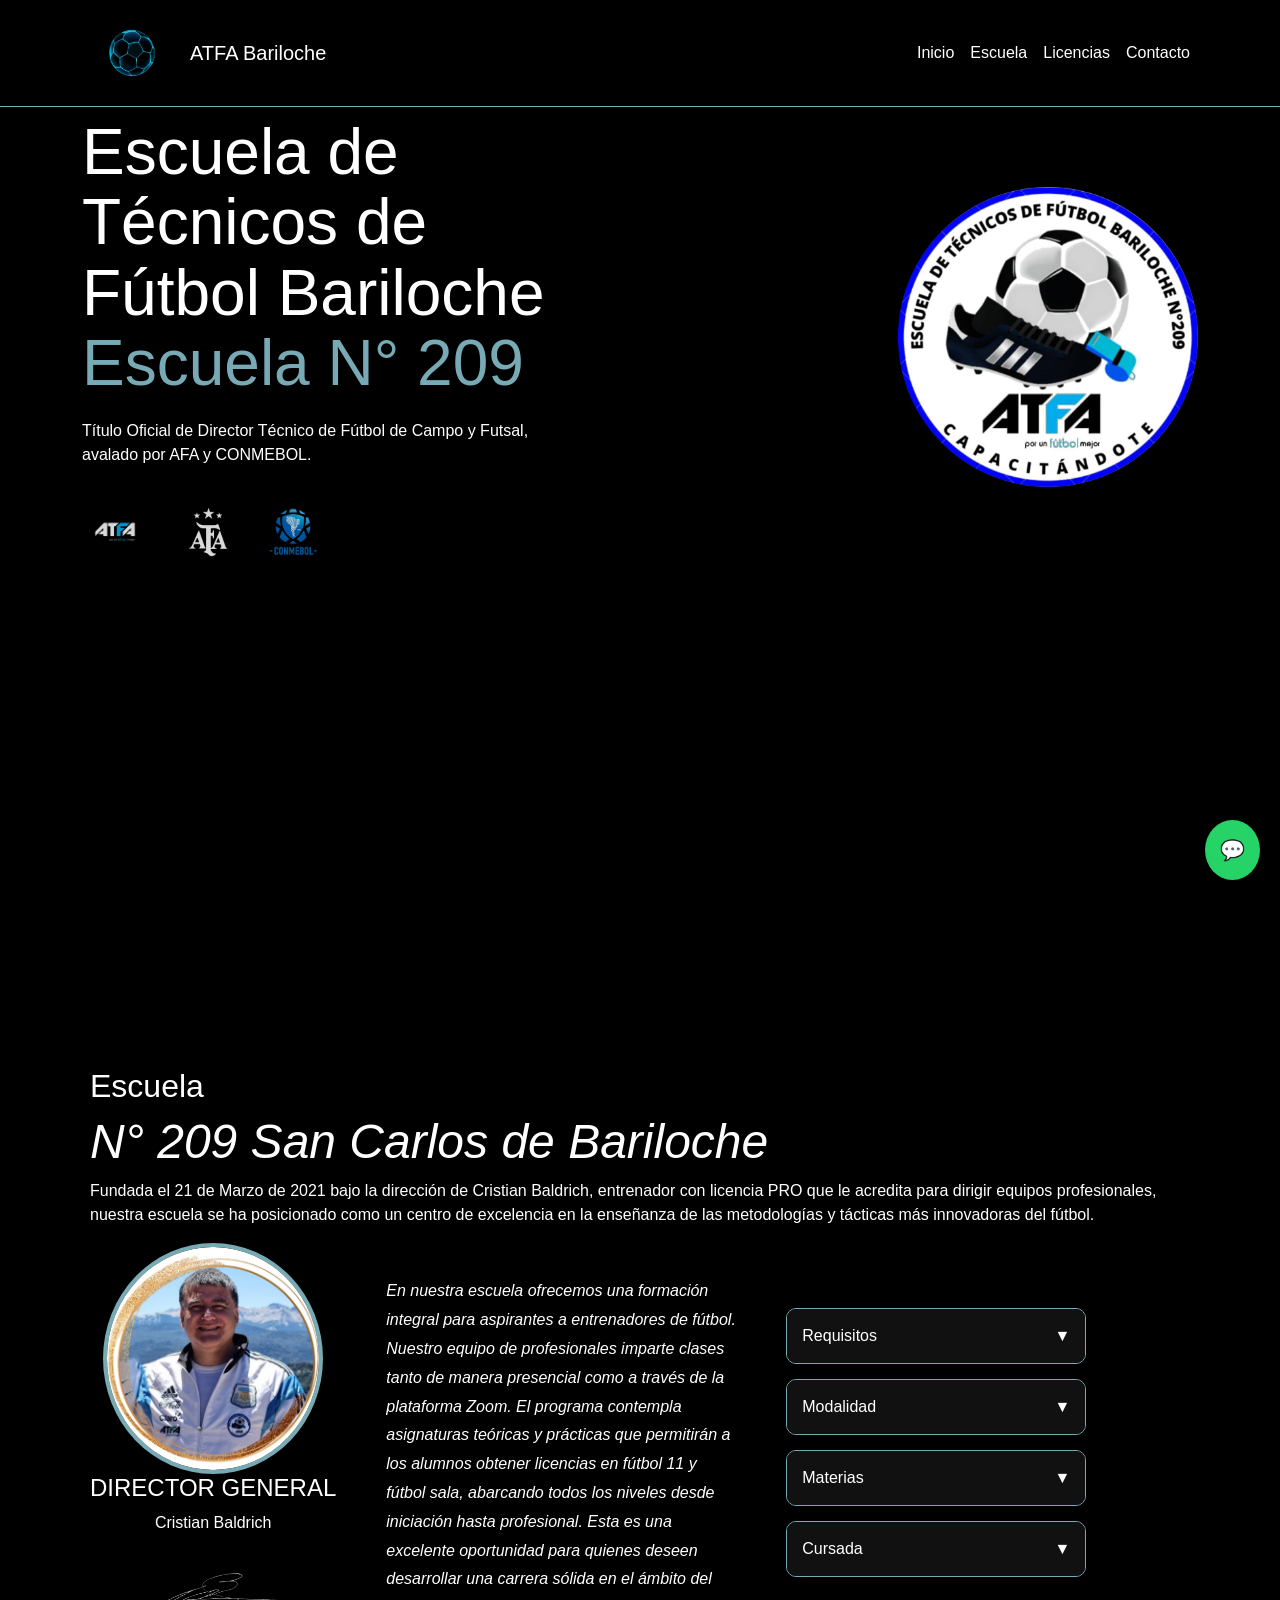
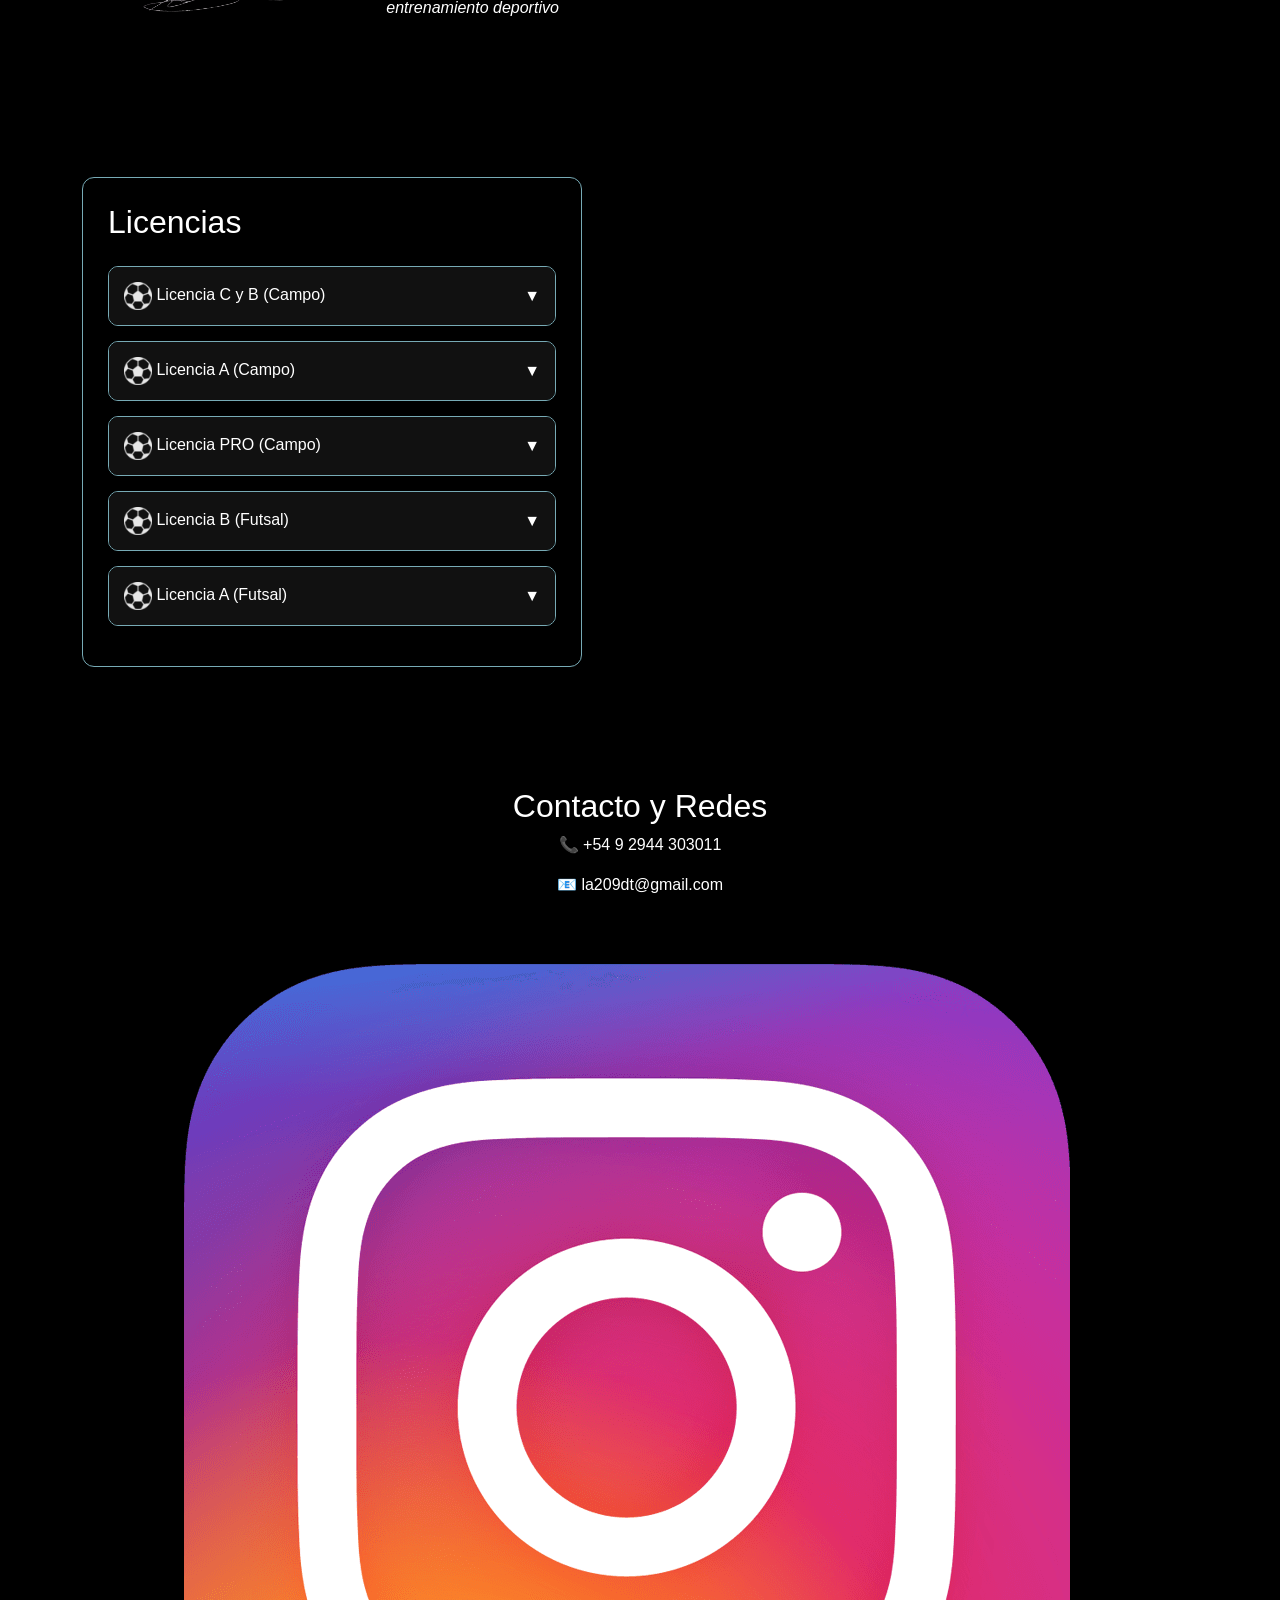
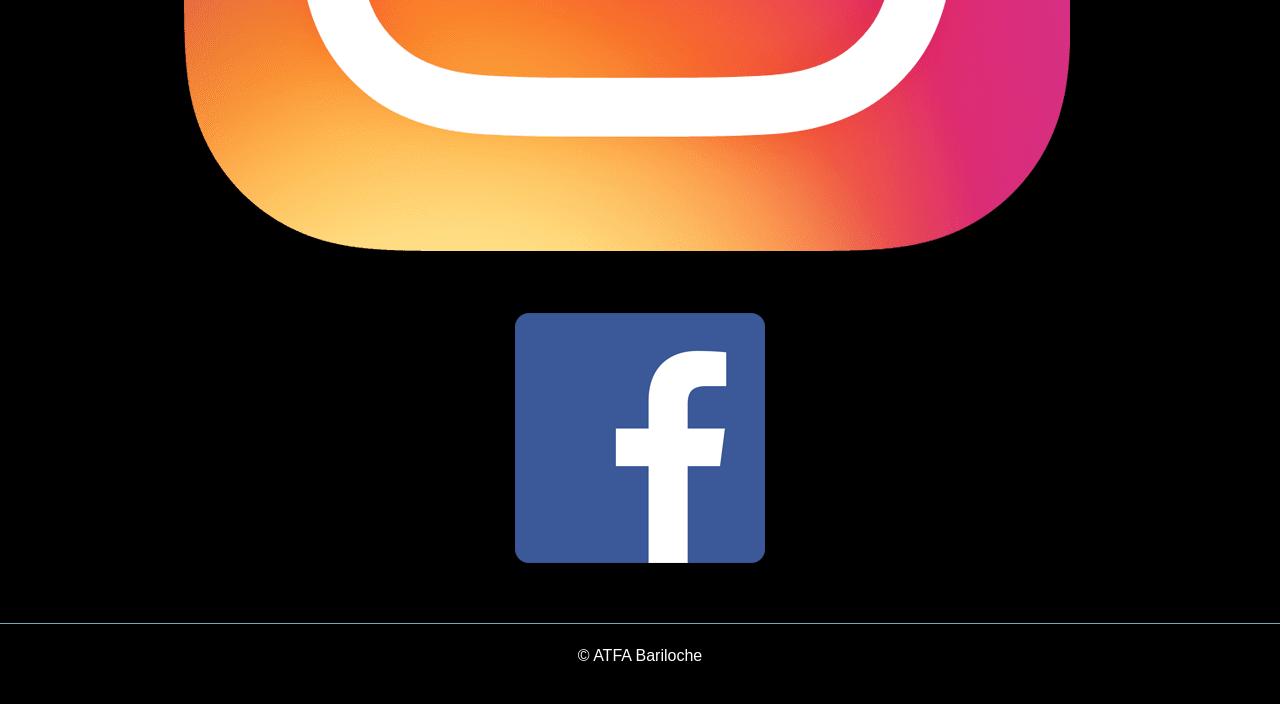
==== index.html @ 59840156 "Update index.html" ====
<!DOCTYPE html>
<html lang="es">
<head>
<meta charset="UTF-8">
<meta name="viewport" content="width=device-width, initial-scale=1.0">
<title>ATFA Bariloche</title>

<link href="assets/css/bootstrap.min.css" rel="stylesheet">

<style>
:root { --primary:#77AAB5; }

html { scroll-behavior:smooth; }

body {
  font-family:'Segoe UI',sans-serif;
  background:#000;
  color:#fff;
}

/* NAVBAR */
.navbar {
  position: sticky; /* clave */
  top: 0;
  z-index: 1000;

  background: rgba(0,0,0,0.7);
  backdrop-filter: blur(10px);

  border-bottom:1px solid var(--primary);
}
.navbar a { color:#fff !important; }

.logo { height:80px; }

/* HERO */
.hero-pro {
  min-height:100vh;
  display:flex;
  align-items:flex-start; /* 👈 clave */
  padding-top:10px; /* ajustable */
}

.hero-grid {
  display:flex;
  align-items:center;
  justify-content:space-between;
  gap:40px;
  flex-wrap:wrap;
}

.hero-texto h1 {
  font-size:4rem;
  line-height:1.1;
}

.hero-texto span { color:var(--primary); }

.descripcion { margin-top:20px; max-width:500px; }

/* LOGOS */
.logos {
  margin-top:40px;
  display:flex;
  gap:40px;
  flex-wrap:wrap;
}

.logos img {
  height:50px;
  opacity:0.85;
  transition:0.3s;
}

.logos img:hover {
  transform:scale(1.1);
  opacity:1;
}

/* PELOTA */
.pelota {
  width:300px;
  animation:flotar 4s ease-in-out infinite;
}

@keyframes flotar {
  0%,100%{transform:translateY(0);}
  50%{transform:translateY(-15px);}
}

/* SECCIONES */
.section { padding:60px 20px; }

/* ESCUELA */
.subtitulo {
  font-size:3rem;
  font-style:italic;
}

.contenido {
  display:flex;
  gap:50px;
  flex-wrap:wrap;
  align-items:center;
}

.foto {
  width:220px;
  border-radius:50%;
  border:4px solid var(--primary);
}

.firma { width:150px; }

.lado-der {
  max-width:350px;
  font-style:italic;
  line-height:1.8;
}
 .faq-lateral {
    min-width: 280px;
    max-width: 300px;
  }

/* LICENCIAS */
.card {
  background:#111;
  border:1px solid var(--primary);
  border-radius:15px;
  padding:20px;
  text-align:center;
  transition:0.3s;
}

.card:hover {
  transform:translateY(-10px);
}

/* FAQ PRO */
.faq-item {
  border:1px solid var(--primary);
  border-radius:10px;
  margin-bottom:15px;
  overflow:hidden;
}

.faq-question {
  padding:15px;
  cursor:pointer;
  display:flex;
  justify-content:space-between;
  align-items:center;
  background:#111;
}

.faq-question:hover { background:#1a1a1a; }

.faq-answer {
  max-height:0;
  overflow:hidden;
  transition:0.4s;
  background:#000;
  padding:0 15px;
}

.faq-item.active .faq-answer {
  max-height:1000px;
  padding:15px;
}

.faq-icon {
  transition:0.3s;
}

.faq-item.active .faq-icon {
  transform:rotate(180deg);
}

/* FOOTER */
footer {
  border-top:1px solid var(--primary);
  text-align:center;
  padding:20px;
}

/* WHATSAPP */
.whatsapp {
  position:fixed;
  bottom:20px;
  right:20px;
  background:#25D366;
  color:#fff;
  padding:15px;
  border-radius:50%;
  text-decoration:none;
  font-size:20px;
}

/* MOBILE */
@media (max-width:768px) {

.hero-texto h1 { font-size:2.5rem; }

.hero-grid {
  flex-direction:column;
  text-align:center;
}

.pelota { width:200px; }

.logos { justify-content:center; }

.subtitulo { font-size:2rem; }

.contenido {
  flex-direction:column;
  text-align:center;
}

.logo { height:60px; }

}
<style>
  /* TODO tu CSS que ya tenés */

  /* PEGÁ ESTO ABAJO DE TODO 👇 */
/* TARJETAS */
.licencia-card {
  background: #111;
  border: 1px solid #77AAB5;
  border-radius: 12px;
  padding: 15px;
  transition: 0.3s;
  height: 100%;
}

/* CONTENIDO */
.licencia-item {
  display: flex;
  align-items: center;
  gap: 12px;
}

/* ICONO MÁS CHICO */
.licencia-icon {
  width: 28px;
  height: 28px;
  filter: brightness(0) invert(1);
  opacity: 0.9;
  transition: 0.3s;
}

/* TEXTO */
.licencia-item span {
  font-size: 15px;
  font-weight: 500;
}

/* HOVER SUAVE */
.licencia-card:hover {
  transform: translateY(-5px);
  box-shadow: 0 0 12px rgba(119,170,181,0.3);
}

.licencia-card:hover .licencia-icon {
  transform: scale(1.1);
}
/* ===== FONDO DIFUSO ===== */
.section-bg {
  position: relative;
  overflow: hidden;
}

.section-bg::before {
  content: "";
  position: absolute;
  inset: 0;
  background: url('assets/img/fondo.jpg') center/cover no-repeat;
  filter: blur(5px) brightness(0.7);
  transform: scale(1.1);
  z-index: 0;
}

.section-bg > * {
  position: relative;
  z-index: 1;
}

/* ===== CONTENIDO A LA DERECHA ===== */
.contenido-derecha {
  display: flex;
  justify-content: flex-start;
}

.bloque-info {
  max-width: 500px;
  background: rgba(0,0,0,0.6);
  padding: 25px;
  border-radius: 12px;
  border: 1px solid #77AAB5;
}

/* ===== MOBILE ===== */
@media (max-width:768px) {
  .contenido-derecha {
    justify-content: center;
  }

  .bloque-info {
    width: 100%;
  }
}
  section {
    scroll-margin-top: 100px;
  }
</style>
</head>

<body>

<!-- NAV -->
<nav class="navbar navbar-expand-lg">
<div class="container">
<a class="navbar-brand text-white d-flex align-items-center" href="#">
<img src="assets/img/fluo.png" class="logo me-2">
ATFA Bariloche
</a>

<button class="navbar-toggler bg-light" data-bs-toggle="collapse" data-bs-target="#menu">☰</button>

<div class="collapse navbar-collapse" id="menu">
<ul class="navbar-nav ms-auto">
<li><a href="#inicio" class="nav-link">Inicio</a></li>
<li><a href="#escuela" class="nav-link">Escuela</a></li>
<li><a href="#licencias" class="nav-link">Licencias</a></li>
<li><a href="#contacto" class="nav-link">Contacto</a></li>
</ul>
</div>
</div>
</nav>

<!-- HERO -->
<section id="inicio" class="hero-pro">
<div class="container hero-grid">

<div class="hero-texto">
<h1>
Escuela de<br>
Técnicos de<br>
Fútbol Bariloche<br>
<span>Escuela N° 209</span>
</h1>

<p class="descripcion">
Título Oficial de Director Técnico de Fútbol de Campo y Futsal, avalado por AFA y CONMEBOL.
</p>

<div class="logos">
<img src="assets/img/atfa.png">
<img src="assets/img/afa.png">
<img src="assets/img/conmebol.png">
</div>
</div>

<div>
<img src="assets/img/logobariloche.png" class="pelota">
</div>

</div>
</section>

<!-- ESCUELA -->
<section id="escuela" class="section container">

<h2>Escuela</h2>
<h1 class="subtitulo">N° 209 San Carlos de Bariloche</h1>

<p>
Fundada el 21 de Marzo de 2021 bajo la dirección de Cristian Baldrich, entrenador con licencia PRO que le acredita para dirigir equipos profesionales, nuestra escuela se ha posicionado como un centro de excelencia en la enseñanza de las metodologías y tácticas más innovadoras del fútbol.
</p>

<div class="contenido tres-columnas">

<div class="col-izq text-center">
    <img src="assets/img/cristian-baldrich.png" class="foto">
    <h4>DIRECTOR GENERAL</h4>
    <p>Cristian Baldrich</p>
    <img src="assets/img/firma.png" class="firma">
  </div>

<div class="col-centro">
    <div class="lado-der">
En nuestra escuela ofrecemos una formación integral para aspirantes a entrenadores de fútbol. Nuestro equipo de profesionales imparte clases tanto de manera presencial como a través de la plataforma Zoom. El programa contempla asignaturas teóricas y prácticas que permitirán a los alumnos obtener licencias en fútbol 11 y fútbol sala, abarcando todos los niveles desde iniciación hasta profesional. Esta es una excelente oportunidad para quienes deseen desarrollar una carrera sólida en el ámbito del entrenamiento deportivo
</div>
  </div>
<div class="col-der">
<!-- FAQ al lado -->
<div class="faq-lateral">

  <div class="faq-item">
    <div class="faq-question">
      Requisitos <span class="faq-icon">▼</span>
    </div>
    <div class="faq-answer">
      Ser mayor de 18 años. Las personas entre 18 y 24 años deberán contar con título secundario, excepto las mayores de 25 años. Cualquier consulta comuníquese a traves de nuestras redes.
    </div>
  </div>

  <div class="faq-item">
    <div class="faq-question">
      Modalidad <span class="faq-icon">▼</span>
    </div>
    <div class="faq-answer">
      Las clases son semi presenciales. Se usa la plataforma Classroom y las clases son por medio de la plataforma Zoom. La modalidad virtual permite estudiar desde cualquier punto del país y del mundo.
    </div>
  </div>

  <div class="faq-item">
    <div class="faq-question">
      Materias <span class="faq-icon">▼</span>
    </div>
    <div class="faq-answer">
      La carrera de Director Técnico en ATFA tiene un enfoque interdisciplinario que combina el conocimiento táctico con aspectos científicos y pedagógicos. Se verá contenido acerca de Psicología, Preparación Física, Técnica y Táctica, Reglamento y arbitraje, y mucho más.
    </div>
  </div>

  <div class="faq-item">
    <div class="faq-question">
      Cursada <span class="faq-icon">▼</span>
    </div>
    <div class="faq-answer">
      Los días de cursada para la modalidad de Campo son Lunes, Martes y Jueves desde las 21 hs. La modalidad Futsal se cursa entre los días Lunes y Miercoles desde 21hs.
    </div>
  </div>

</div>
</div>

</section>


<!-- LICENCIAS -->
<section id="licencias" class="section section-bg">

  <div class="container contenido-derecha">

    <div class="bloque-info">

      <h2 class="mb-4">Licencias</h2>

      <div class="faq-item">
        <div class="faq-question">
          <div class="faq-left">
            <img src="assets/img/futbol.png" class="licencia-icon">
            Licencia C y B (Campo)
          </div>
          <span class="faq-icon">▼</span>
        </div>
        <div class="faq-answer">
          LICENCIA C: Nivel Inicial. Permite dirigir Fútbol hasta Categorías Sub 12, Escuelas de Fútbol.<br>LICENCIA B: Nivel Medio. Permite dirigir Fútbol hasta Categorías Sub 15, Escuelas o Equipos de alto rendimiento.

        </div>
      </div>

      <div class="faq-item">
        <div class="faq-question">
          <div class="faq-left">
            <img src="assets/img/futbol.png" class="licencia-icon">
            Licencia A (Campo)
          </div>
          <span class="faq-icon">▼</span>
        </div>
        <div class="faq-answer">
          Nivel Avanzado: Permite dirigir hasta Sub 20 en equipos de Primera división, Reserva y Planteles profesionales de 3ª y 4ª categoría de cada AM / Conmebol.
        </div>
      </div>

      <div class="faq-item">
        <div class="faq-question">
          <div class="faq-left">
            <img src="assets/img/futbol.png" class="licencia-icon">
            Licencia PRO (Campo)
          </div>
          <span class="faq-icon">▼</span>
        </div>
        <div class="faq-answer">
          Nivel Élite: Permite dirigir Equipos de Primera y Segunda Categoría Profesional y Selecciones Nacionales Juveniles y Mayores.
        </div>
      </div>

      <div class="faq-item">
        <div class="faq-question">
          <div class="faq-left">
            <img src="assets/img/futbol.png" class="licencia-icon">
            Licencia B (Futsal)
          </div>
          <span class="faq-icon">▼</span>
        </div>
        <div class="faq-answer">
          Nivel Inicial: Formación específica para fútbol sala. Permite dirigir Equipos de Futsal Base y Juvenil.
        </div>
      </div>

      <div class="faq-item">
        <div class="faq-question">
          <div class="faq-left">
            <img src="assets/img/futbol.png" class="licencia-icon">
            Licencia A (Futsal)
          </div>
          <span class="faq-icon">▼</span>
        </div>
        <div class="faq-answer">
          Nivel Avanzado: Segundo año de la formación específica para fútbol sala. Permite dirigir FUTSAL hasta Primera división, Escuelas o Equipos de alto rendimiento.

        </div>
      </div>

    </div>

  </div>


</section>

<!-- CONTACTO -->
<section id="contacto" class="section container text-center">
<h2>Contacto  y Redes</h2>
<p>📞 +54 9 2944 303011</p>
<p>📧 la209dt@gmail.com</p>
    <!-- REDES -->
  <div class="redes">
    <a href="https://www.instagram.com/escueladetecnicos_bariloche/" target="_blank">
      <img src="assets/img/instagram.png" class="icono-red">
    </a>

    <a href="https://www.facebook.com/p/Escueladetecnicosbariloche-100063908539181/" target="_blank">
      <img src="assets/img/facebook.png" class="icono-red">
    </a>
  </div>
</section>

<a href="https://wa.me/5492944303011" class="whatsapp">💬</a>

<footer>
<p>© ATFA Bariloche</p>
</footer>

<script src="assets/js/bootstrap.bundle.min.js"></script>

<script>
document.querySelectorAll(".faq-question").forEach(q => {
  q.addEventListener("click", () => {

    const item = q.parentElement;

    // cerrar todos
    document.querySelectorAll(".faq-item").forEach(i => {
      if (i !== item) {
        i.classList.remove("active");
      }
    });

    // abrir/cerrar el actual
    item.classList.toggle("active");
  });
});
</script>

</body>
</html>
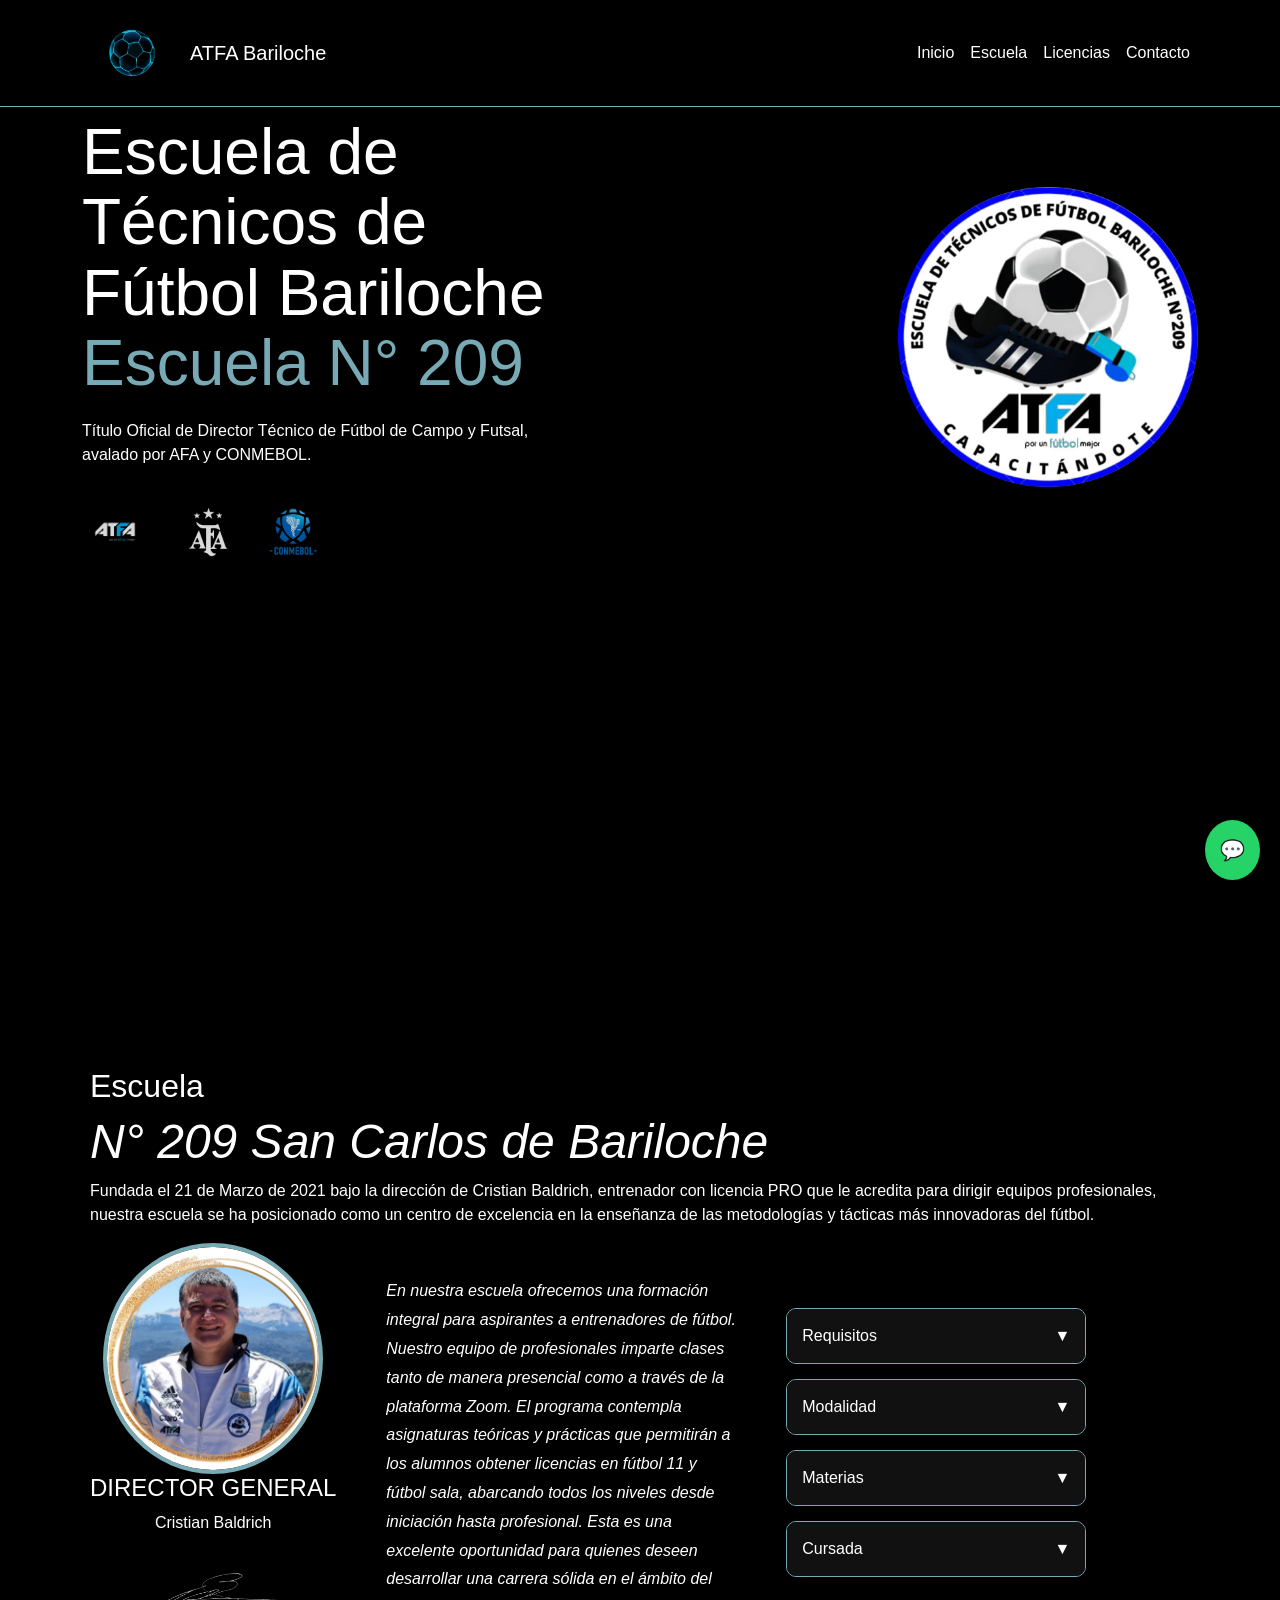
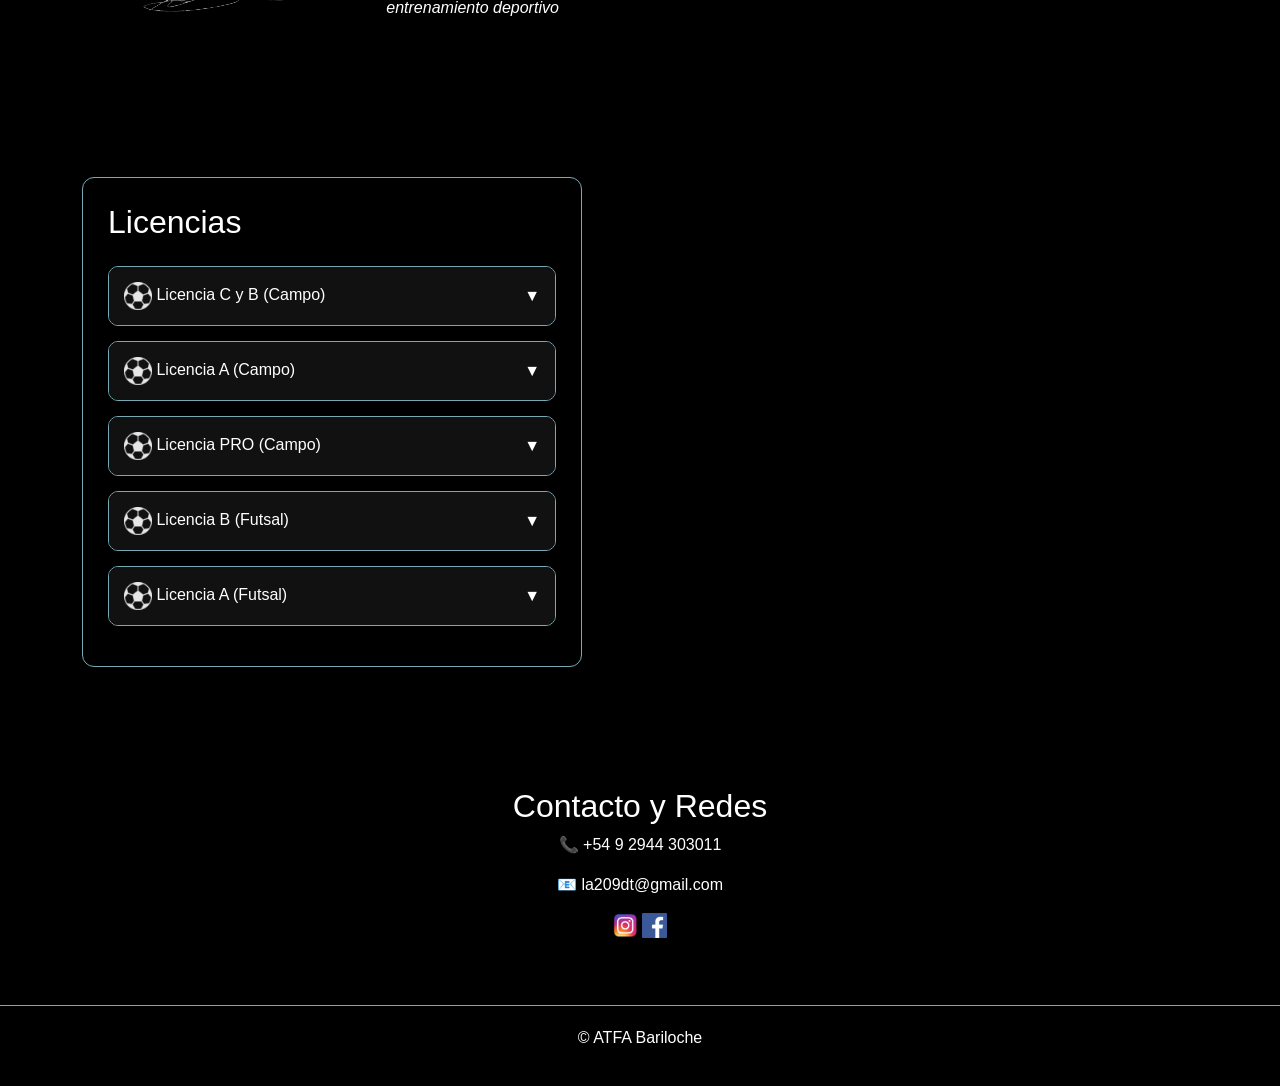
==== commit d544c366: "Update index.html" ====
--- a/index.html
+++ b/index.html
@@ -220,7 +220,6 @@
 .logo { height:60px; }
 
 }
-<style>
   /* TODO tu CSS que ya tenés */
 
   /* PEGÁ ESTO ABAJO DE TODO 👇 */
@@ -313,6 +312,16 @@
   section {
     scroll-margin-top: 100px;
   }
+  .redes a {
+  text-decoration: none;
+  display: inline-block;
+}
+
+.icono-red {
+  width: 25px;
+  height: auto;
+  display: block;
+}
 </style>
 </head>
 
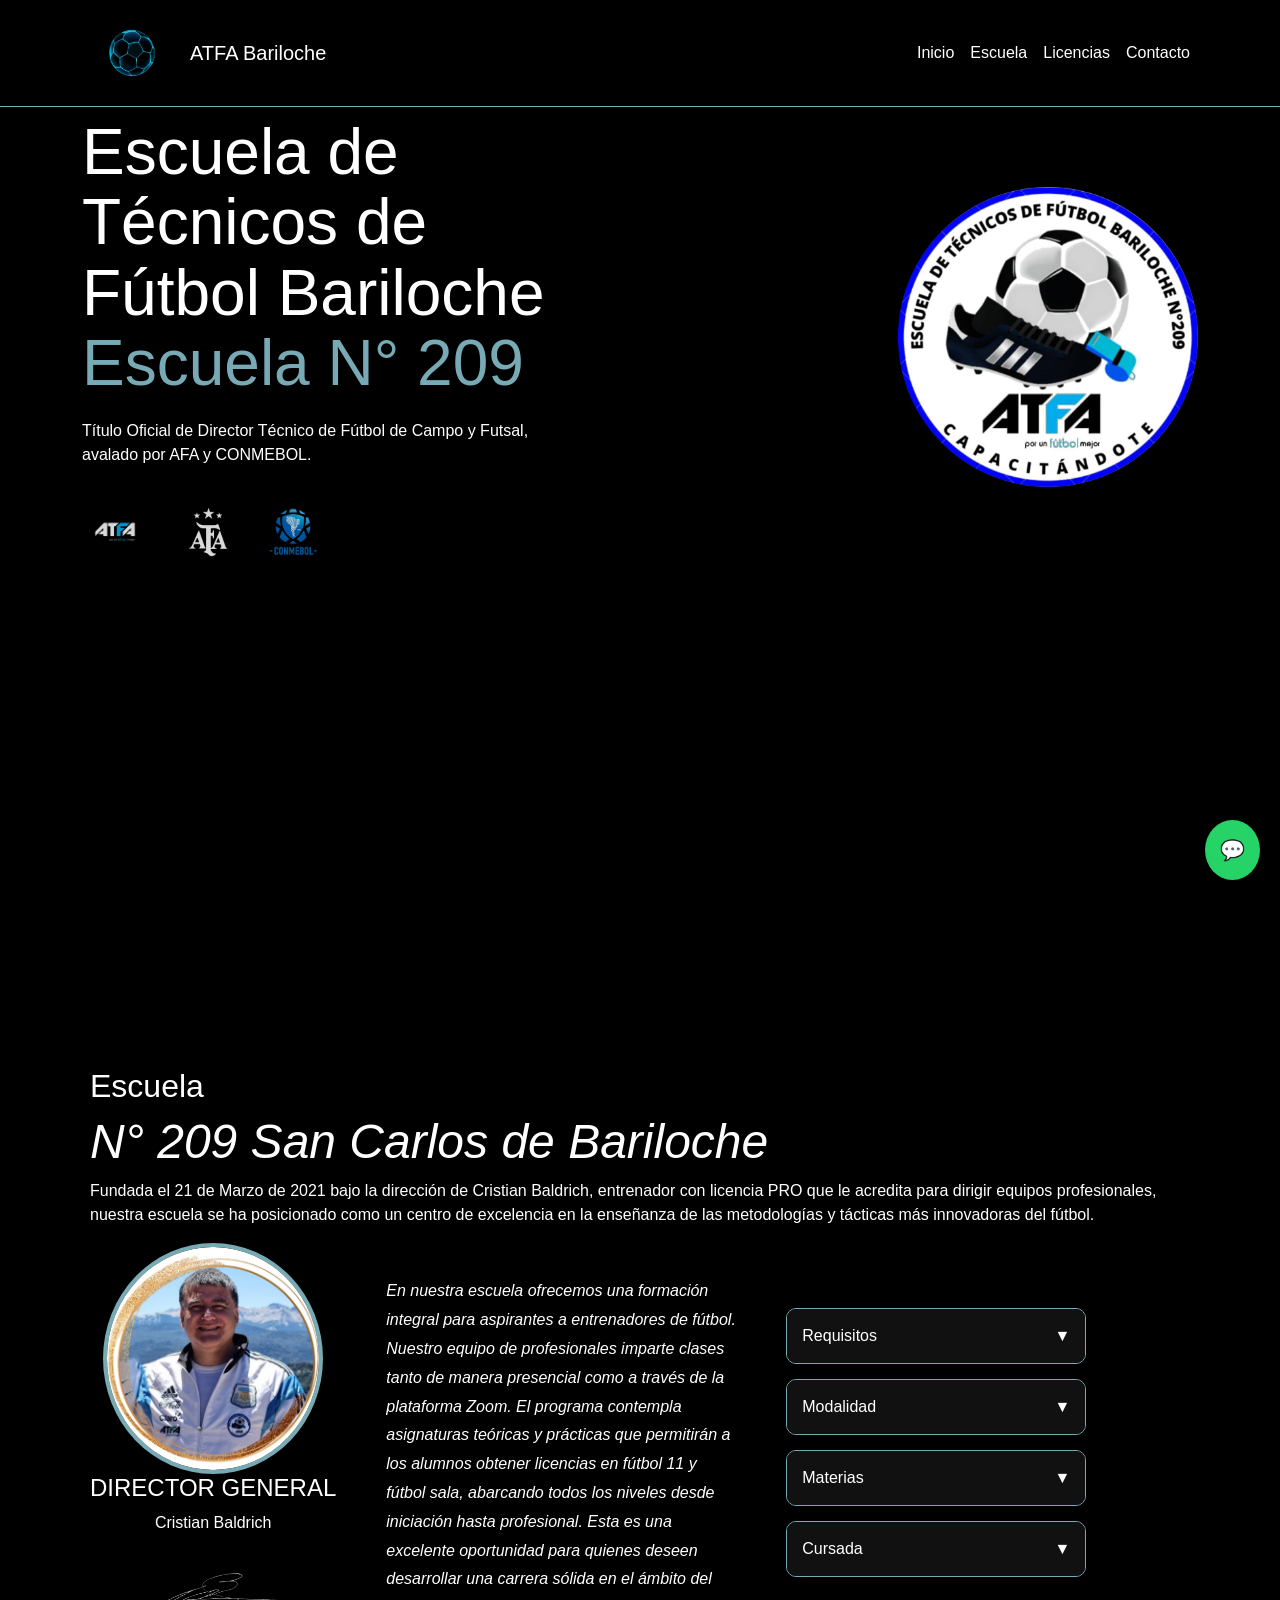
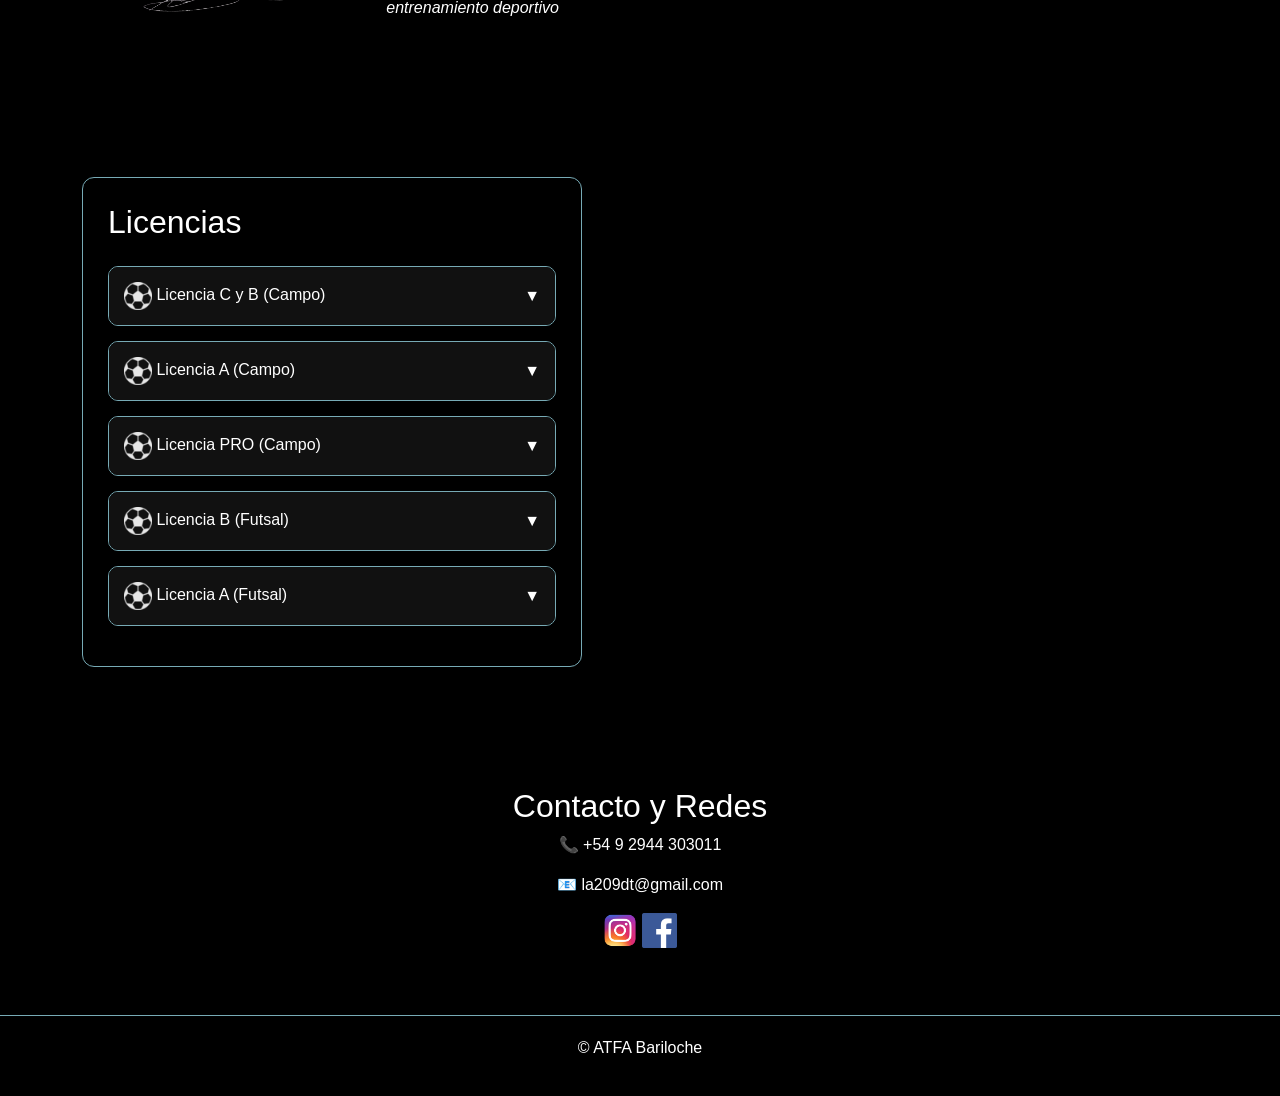
==== commit 922d8a8d: "Update index.html" ====
--- a/index.html
+++ b/index.html
@@ -318,7 +318,7 @@
 }
 
 .icono-red {
-  width: 25px;
+  width: 35px;
   height: auto;
   display: block;
 }
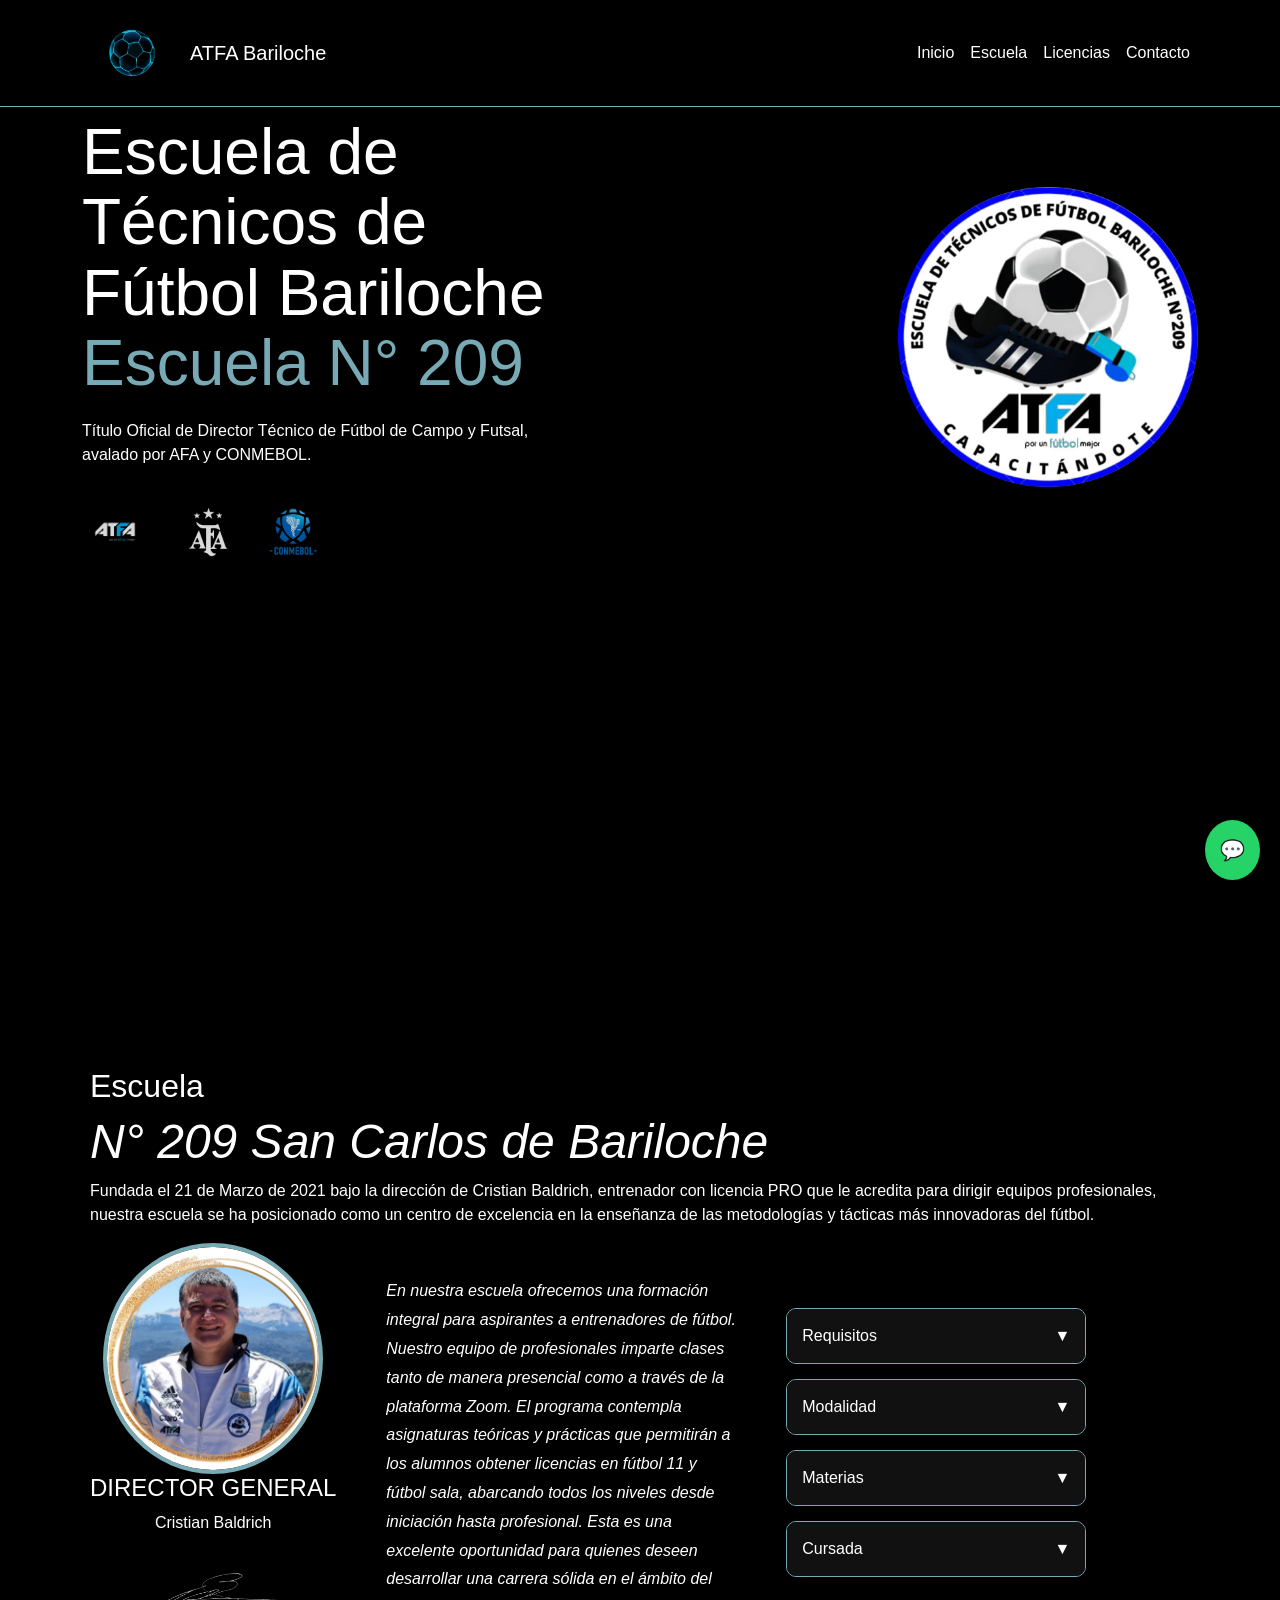
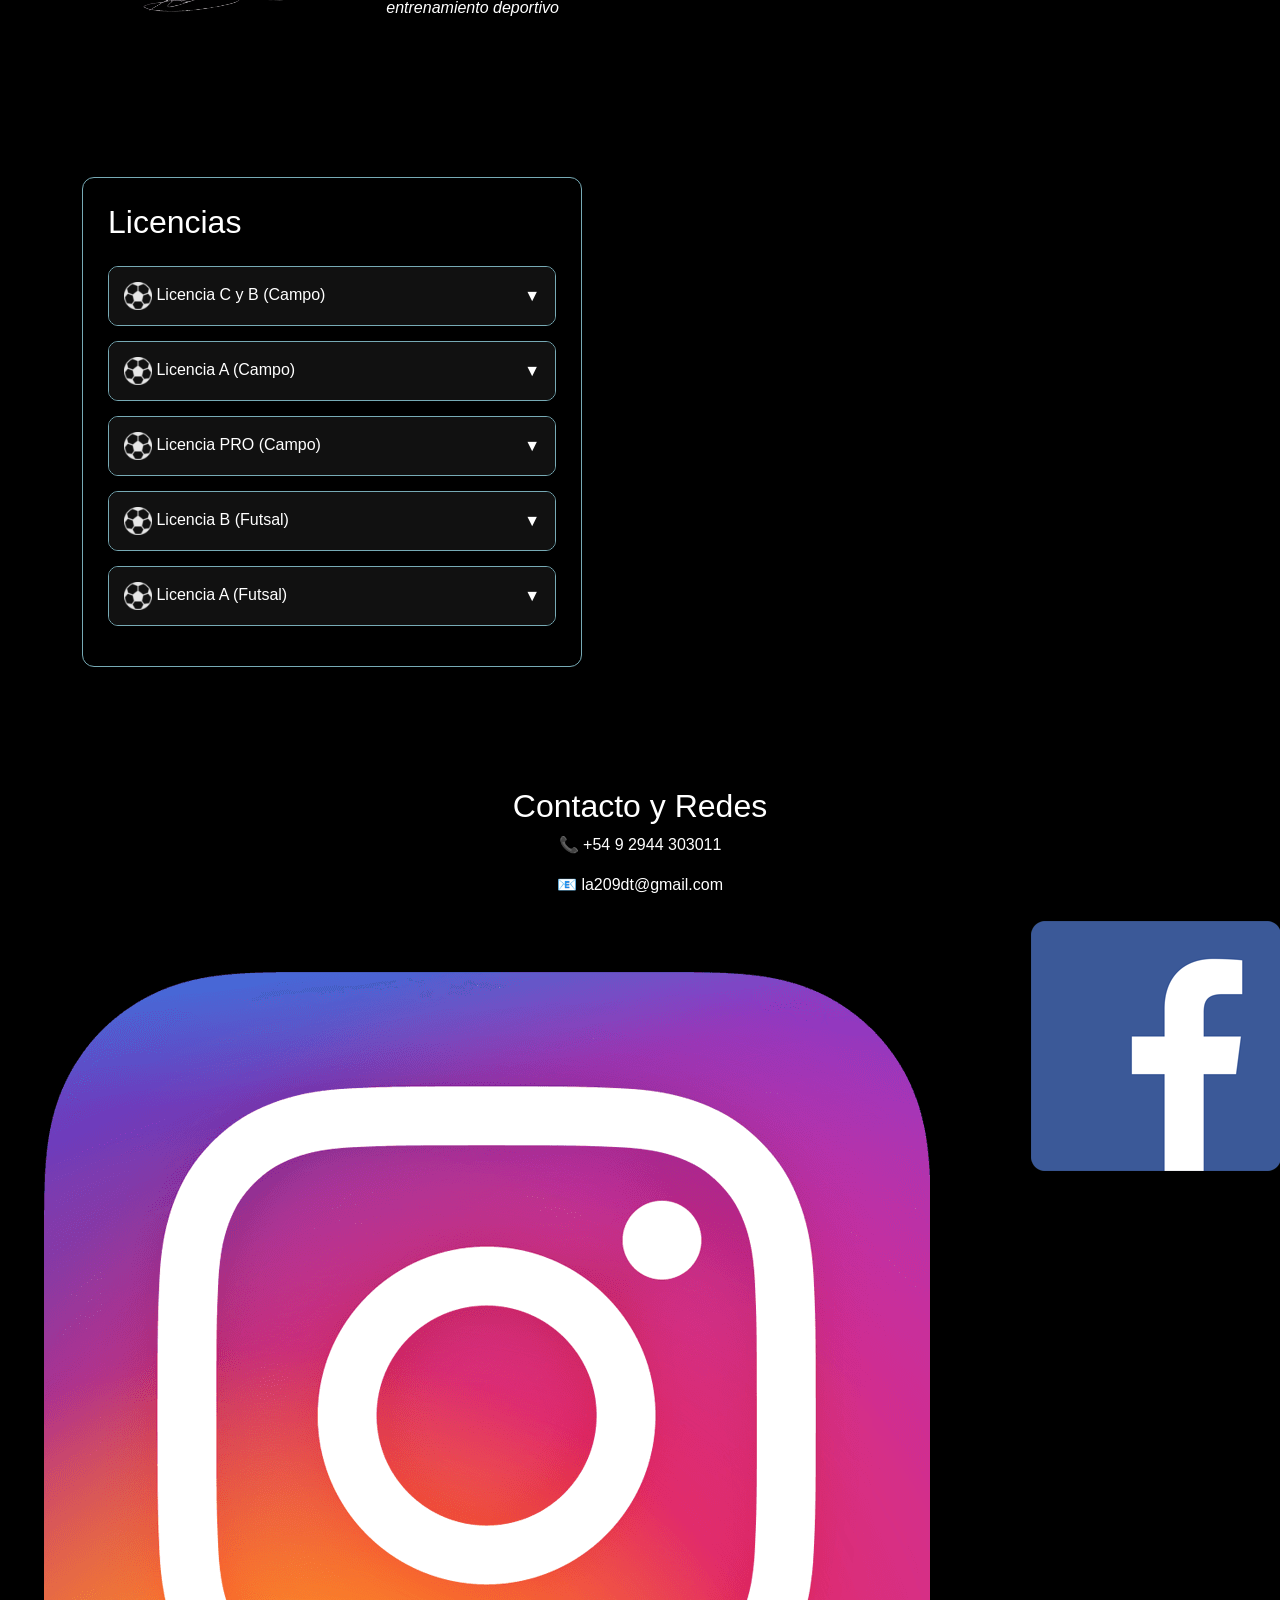
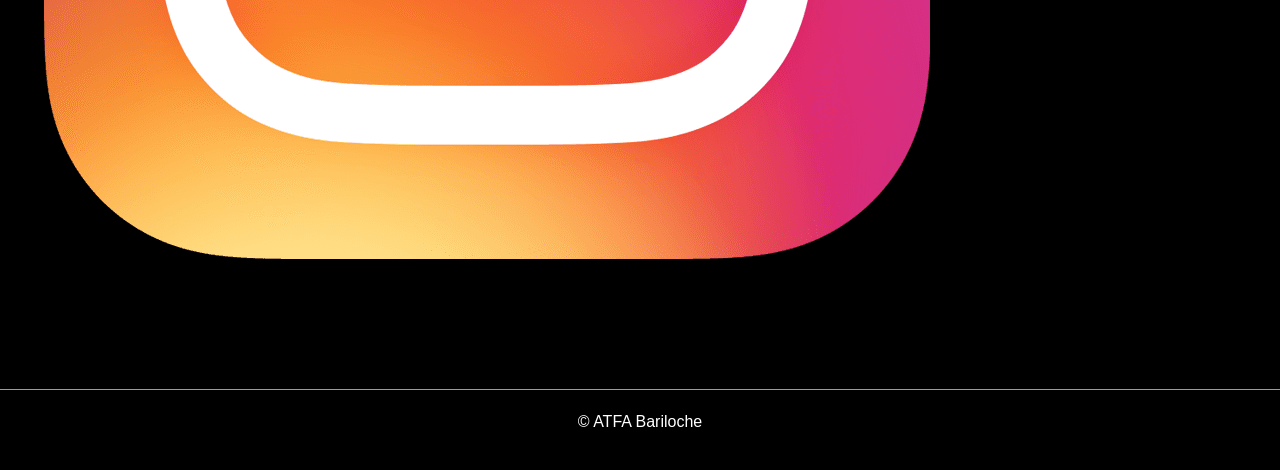
==== commit 8447531f: "Update index.html" ====
--- a/index.html
+++ b/index.html
@@ -310,17 +310,19 @@
   }
 }
   section {
-    scroll-margin-top: 100px;
-  }
-  .redes a {
+  scroll-margin-top: 100px;
+}
+
+.redes {
+  display: flex;
+  justify-content: center;
+  gap: 15px; /* separación entre íconos */
+}
+
+.redes a {
   text-decoration: none;
   display: inline-block;
-}
-
-.icono-red {
-  width: 35px;
-  height: auto;
-  display: block;
+  padding: 8px; /* área táctil más grande */
 }
 </style>
 </head>
@@ -554,7 +556,7 @@
 <p>© ATFA Bariloche</p>
 </footer>
 
-<script src="assets/js/bootstrap.bundle.min.js"></script>
+<script src="https://cdn.jsdelivr.net/npm/bootstrap@5.3.3/dist/js/bootstrap.bundle.min.js"></script>
 
 <script>
 document.querySelectorAll(".faq-question").forEach(q => {
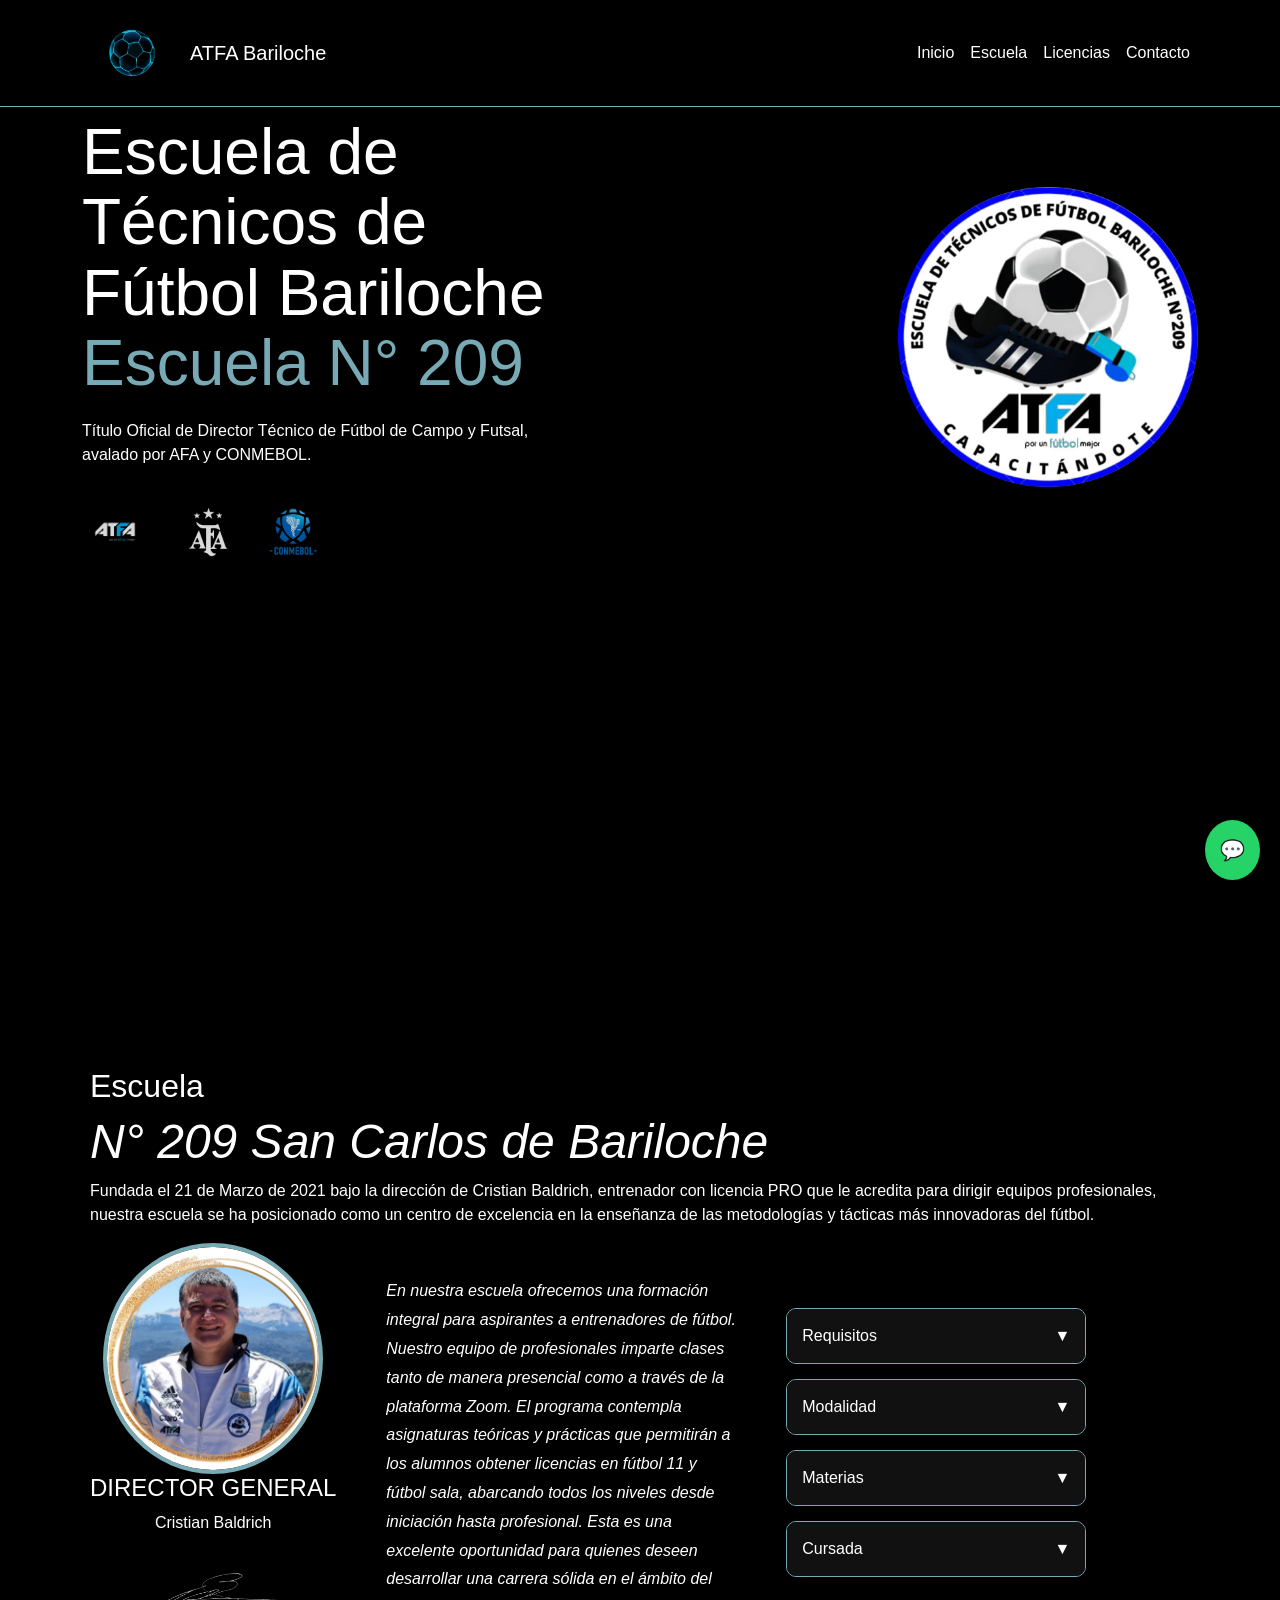
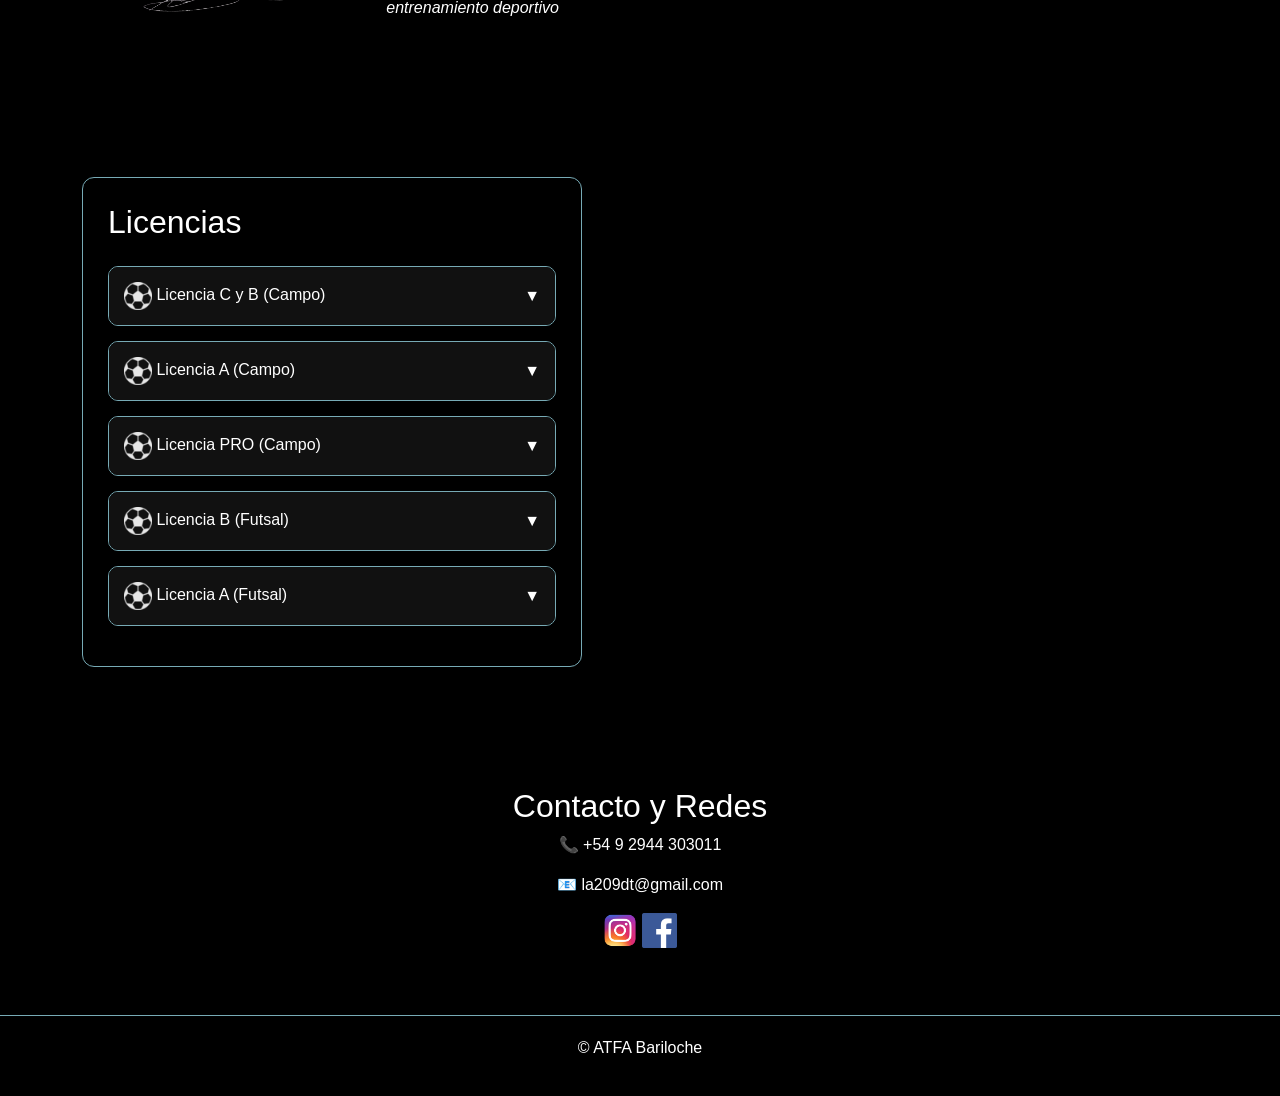
==== commit 2865d523: "Update index.html" ====
--- a/index.html
+++ b/index.html
@@ -310,19 +310,17 @@
   }
 }
   section {
-  scroll-margin-top: 100px;
-}
-
-.redes {
-  display: flex;
-  justify-content: center;
-  gap: 15px; /* separación entre íconos */
-}
-
-.redes a {
+    scroll-margin-top: 100px;
+  }
+  .redes a {
   text-decoration: none;
   display: inline-block;
-  padding: 8px; /* área táctil más grande */
+}
+
+.icono-red {
+  width: 35px;
+  height: auto;
+  display: block;
 }
 </style>
 </head>
@@ -556,7 +554,7 @@
 <p>© ATFA Bariloche</p>
 </footer>
 
-<script src="https://cdn.jsdelivr.net/npm/bootstrap@5.3.3/dist/js/bootstrap.bundle.min.js"></script>
+<script src="assets/js/bootstrap.bundle.min.js"></script>
 
 <script>
 document.querySelectorAll(".faq-question").forEach(q => {
